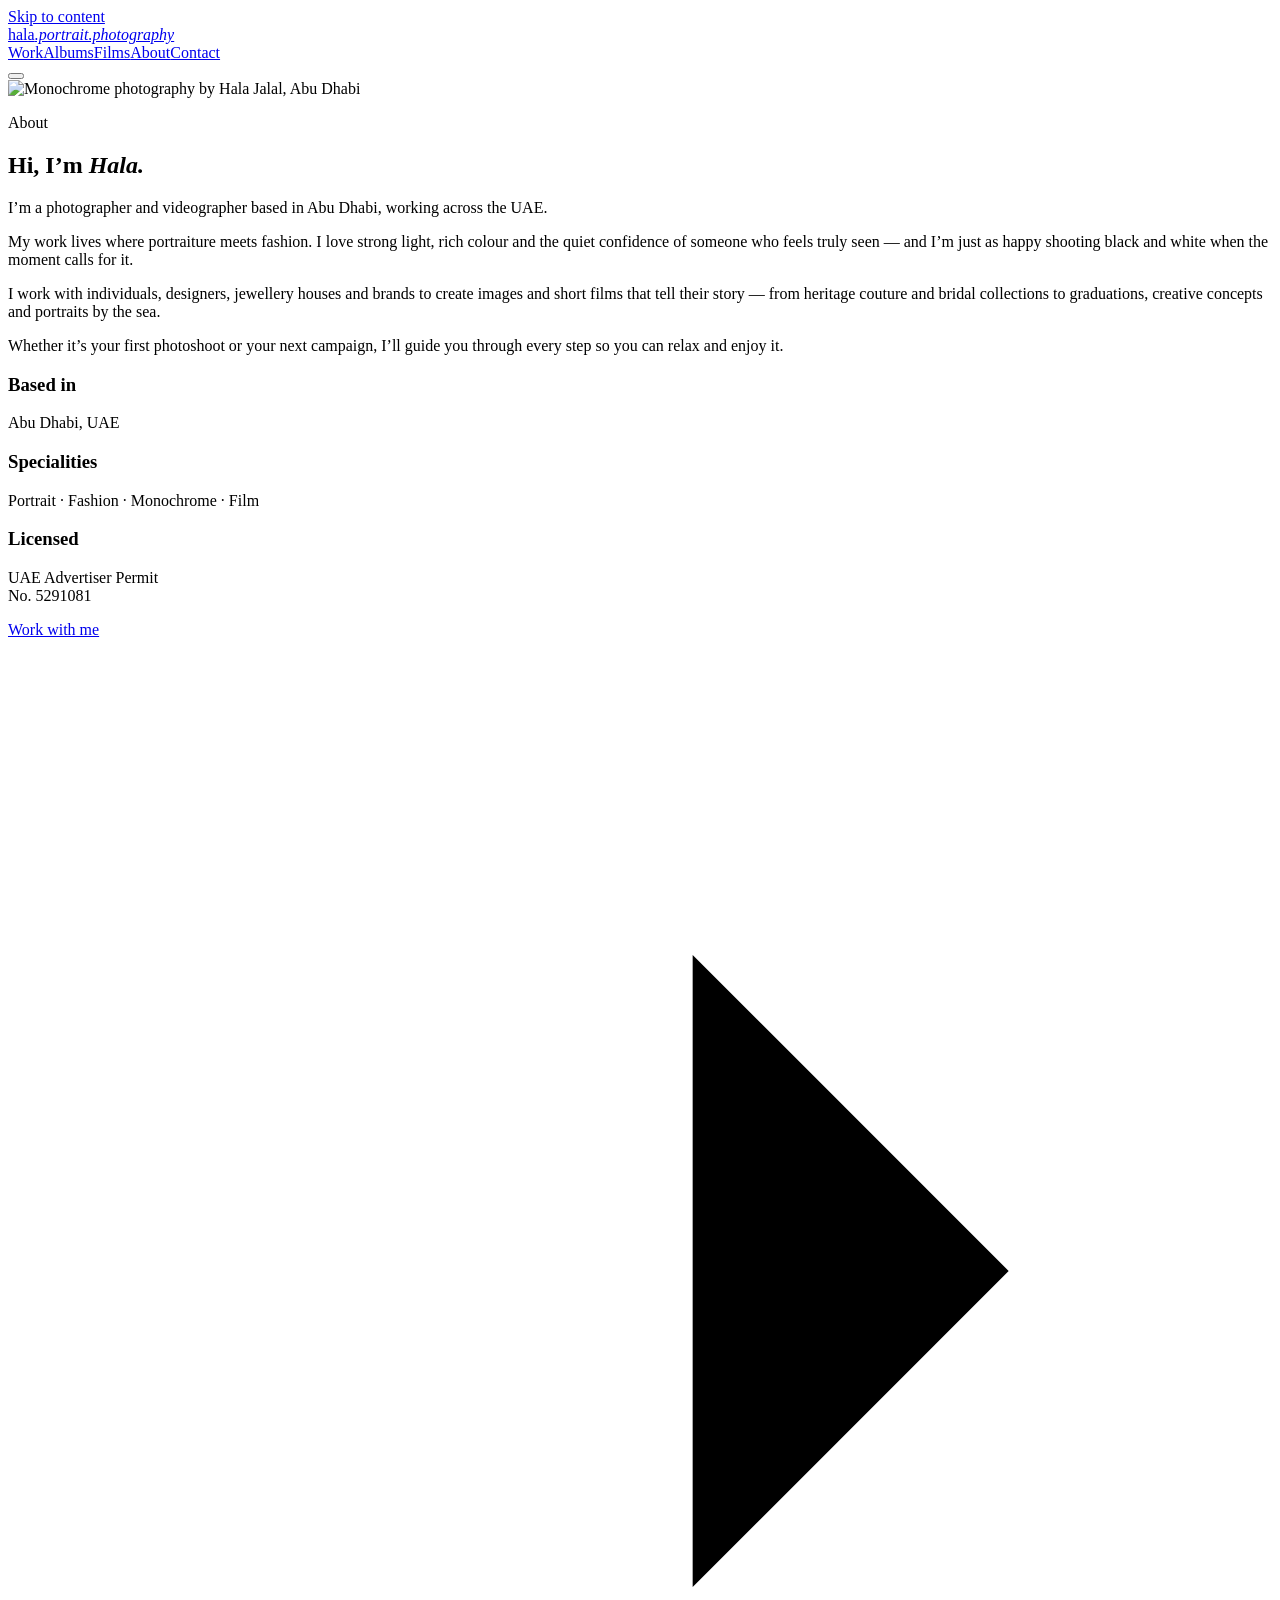
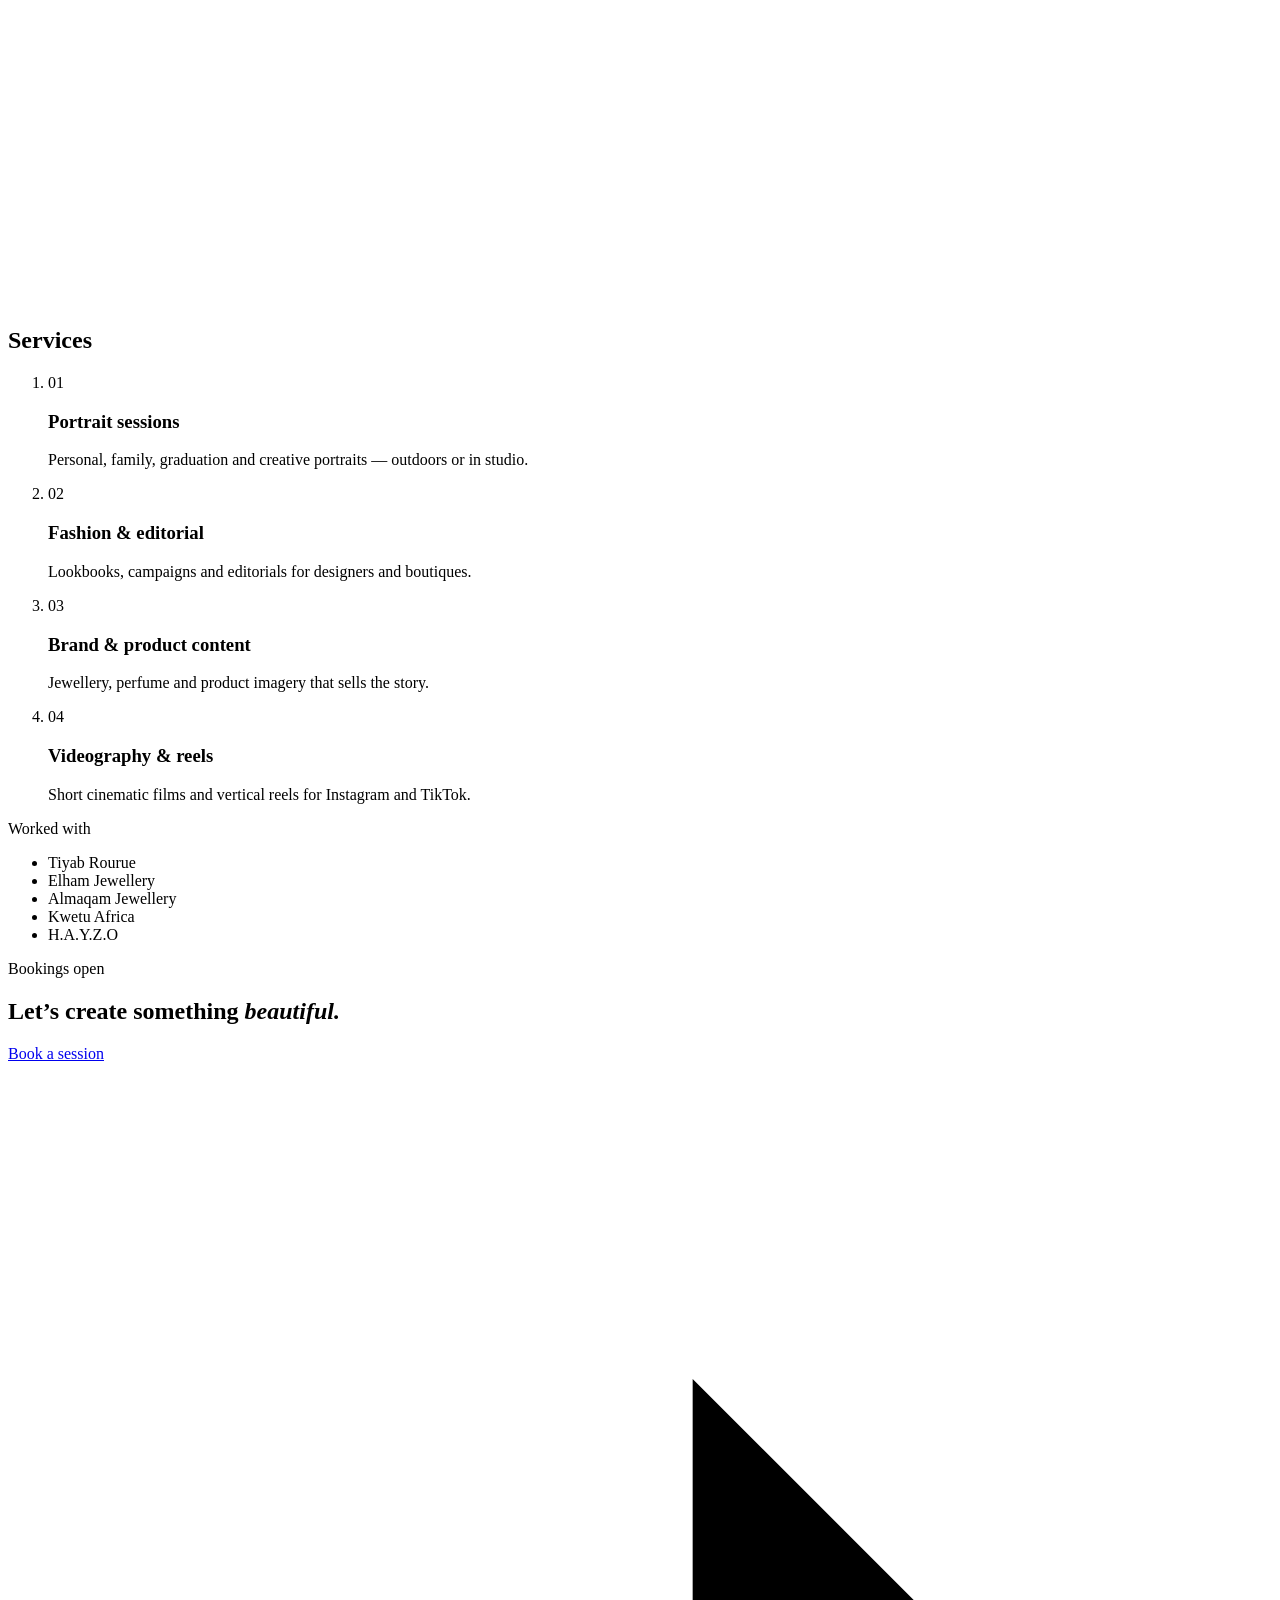
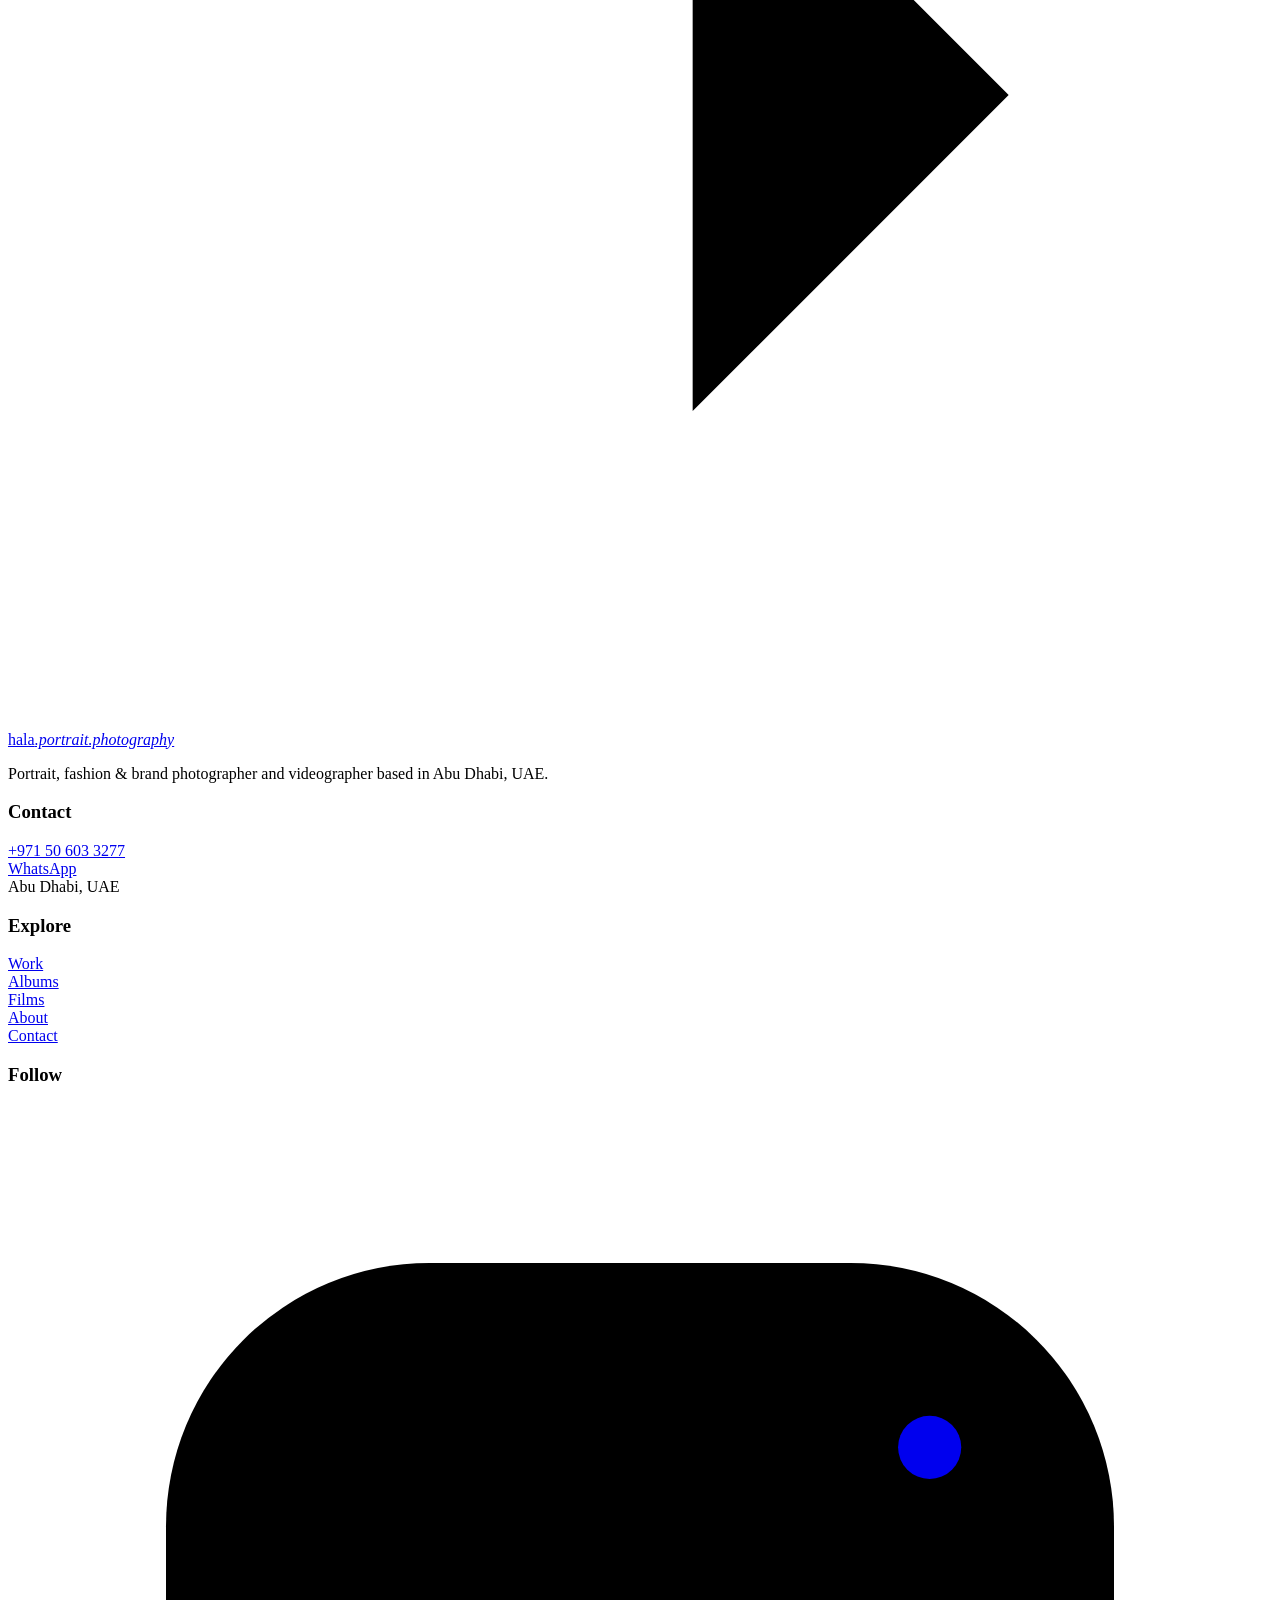
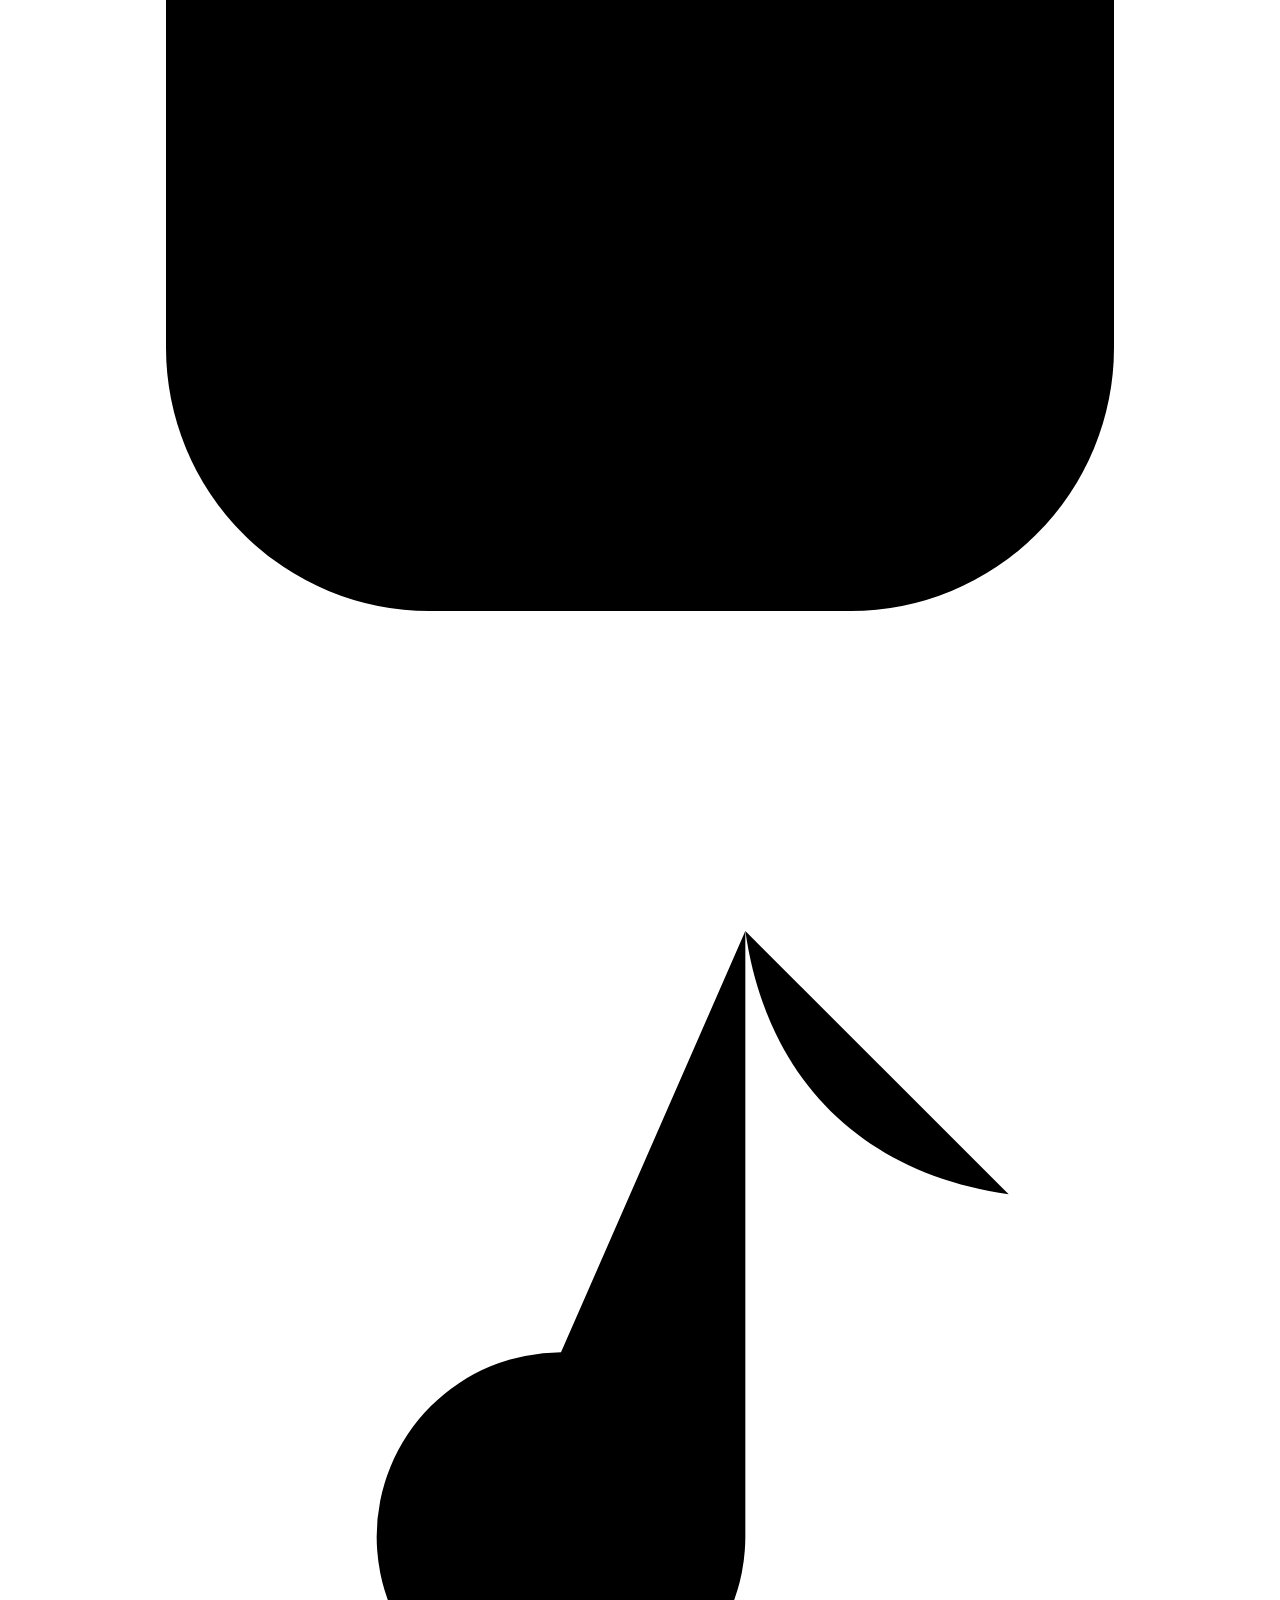
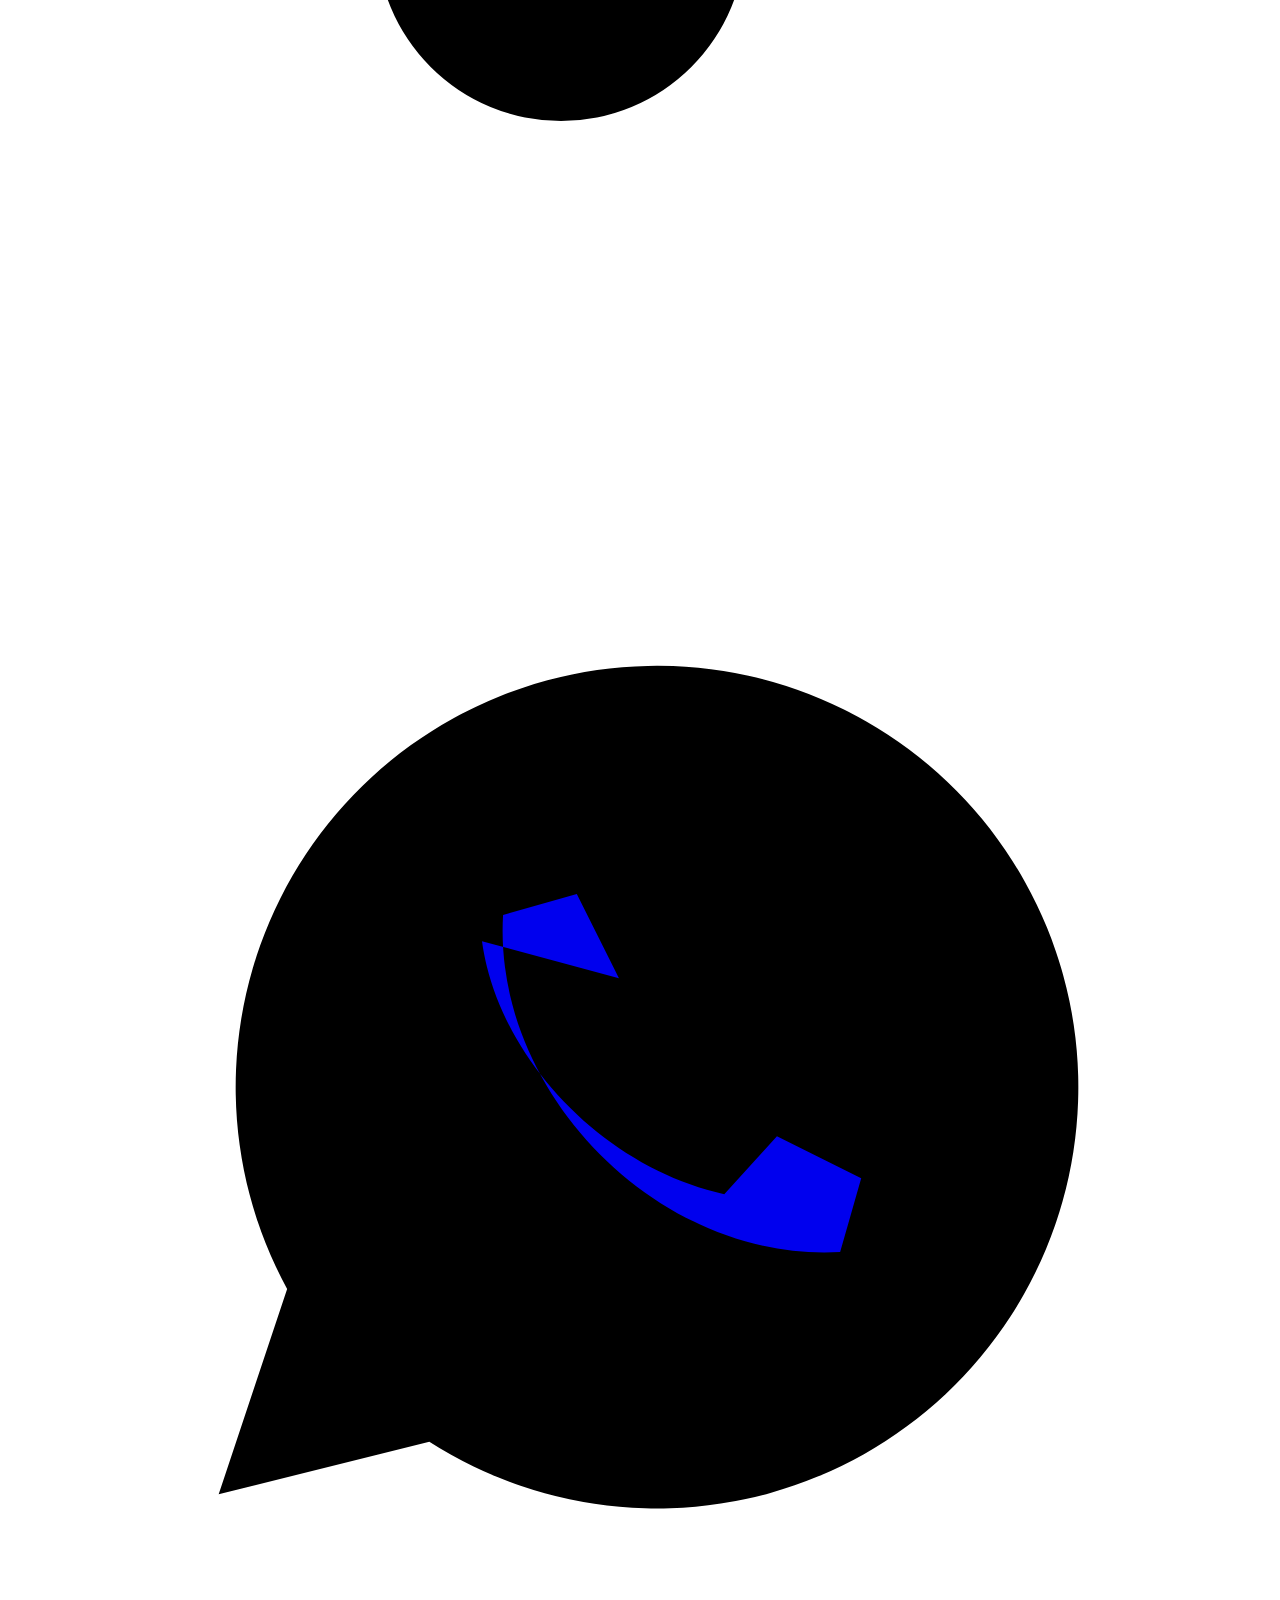
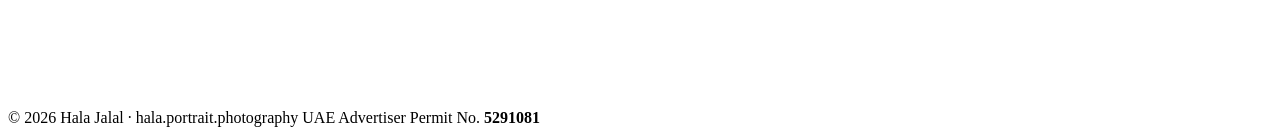
==== site/about/index.html @ 472ac30c "First draft" ====
<!doctype html>
<html lang="en">
<head>
<meta charset="utf-8">
<meta name="viewport" content="width=device-width, initial-scale=1">
<title>About Hala Jalal — Photographer &amp; Videographer, Abu Dhabi</title>
<meta name="description" content="Meet Hala Jalal, the portrait, fashion and brand photographer &amp; videographer behind hala.portrait.photography in Abu Dhabi, UAE.">
<link rel="canonical" href="https://hala-portrait-photography.vercel.app/about/">
<meta name="theme-color" content="#0e0d0c">
<meta property="og:type" content="website">
<meta property="og:site_name" content="hala.portrait.photography">
<meta property="og:title" content="About Hala Jalal — Photographer &amp; Videographer, Abu Dhabi">
<meta property="og:description" content="Meet Hala Jalal, the portrait, fashion and brand photographer &amp; videographer behind hala.portrait.photography in Abu Dhabi, UAE.">
<meta property="og:url" content="https://hala-portrait-photography.vercel.app/about/">
<meta property="og:image" content="https://hala-portrait-photography.vercel.app/assets/og.jpg">
<meta name="twitter:card" content="summary_large_image">
<link rel="icon" href="/assets/favicon.svg" type="image/svg+xml">
<link rel="preconnect" href="https://fonts.googleapis.com">
<link rel="preconnect" href="https://fonts.gstatic.com" crossorigin>
<link href="https://fonts.googleapis.com/css2?family=Playfair+Display:ital,wght@0,400;0,500;1,400;1,500&family=Inter:wght@300;400;500;600&display=swap" rel="stylesheet">
<link rel="stylesheet" href="/assets/css/style.css">
<script type="application/ld+json">{"@context":"https://schema.org","@type":"ProfessionalService","name":"hala.portrait.photography","alternateName":"Hala Jalal Photography","description":"Portrait, fashion and brand photographer & videographer based in Abu Dhabi, UAE.","url":"https://hala-portrait-photography.vercel.app","image":"https://hala-portrait-photography.vercel.app/assets/og.jpg","telephone":"+971506033277","founder":{"@type":"Person","name":"Hala Jalal","jobTitle":"Photographer & Videographer"},"address":{"@type":"PostalAddress","addressLocality":"Abu Dhabi","addressCountry":"AE"},"areaServed":["Abu Dhabi","Dubai","United Arab Emirates"],"sameAs":["https://www.instagram.com/hala.portrait.photography/","https://www.tiktok.com/@looolih"]}</script>
</head>
<body>
<a class="skip" href="#main">Skip to content</a>
<header class="site-header">
  <a class="wordmark" href="/" aria-label="hala.portrait.photography — home"><span>hala</span><em>.portrait.photography</em></a>
  <nav class="nav" aria-label="Main"><a href="/work/">Work</a><a href="/albums/">Albums</a><a href="/films/">Films</a><a href="/about/" aria-current="page">About</a><a href="/contact/">Contact</a></nav>
  <button class="menu-btn" aria-label="Open menu" aria-expanded="false"><span></span><span></span></button>
</header>
<div class="mobile-menu" hidden>
  <nav aria-label="Mobile"><a href="/work/" style="--i:0">Work</a><a href="/albums/" style="--i:1">Albums</a><a href="/films/" style="--i:2">Films</a><a href="/about/" style="--i:3">About</a><a href="/contact/" style="--i:4">Contact</a></nav>
  <div class="socials">
  <a href="https://www.instagram.com/hala.portrait.photography/" target="_blank" rel="noopener" aria-label="Instagram"><svg viewBox="0 0 24 24" aria-hidden="true"><rect x="3" y="3" width="18" height="18" rx="5"/><circle cx="12" cy="12" r="4"/><circle cx="17.5" cy="6.5" r="0.6" fill="currentColor"/></svg></a>
  <a href="https://www.tiktok.com/@looolih" target="_blank" rel="noopener" aria-label="TikTok"><svg viewBox="0 0 24 24" aria-hidden="true"><path d="M14 3v11.5a3.5 3.5 0 1 1-3.5-3.5"/><path d="M14 3c.4 2.8 2.2 4.6 5 5"/></svg></a>
  <a href="https://wa.me/971506033277" target="_blank" rel="noopener" aria-label="WhatsApp"><svg viewBox="0 0 24 24" aria-hidden="true"><path d="M4 20l1.3-3.9A8 8 0 1 1 8 19z"/><path d="M9 9.5c.3 2.2 2.3 4.3 4.6 4.8l1-1.1 1.6.8-.4 1.4c-3.4.2-6.6-3-6.4-6.4l1.4-.4.8 1.6z" fill="currentColor" stroke="none"/></svg></a></div>
</div>
<main id="main">

<section class="about wrap">
  <div class="about-img reveal"><img class="" src="/assets/img/8-640.webp" srcset="/assets/img/8-640.webp 640w, /assets/img/8-1600.webp 1080w" sizes="(max-width: 800px) 100vw, 45vw" width="1080" height="1469" alt="Monochrome photography by Hala Jalal, Abu Dhabi" fetchpriority="high" decoding="async"></div>
  <div class="about-text">
    <p class="eyebrow reveal">About</p>
    <h1 class="reveal">Hi, I’m <em>Hala.</em></h1>
    <p class="lead reveal">I’m a photographer and videographer based in Abu Dhabi, working across the UAE.</p>
    <p class="reveal">My work lives where portraiture meets fashion. I love strong light, rich colour and the quiet confidence of someone who feels truly seen — and I’m just as happy shooting black and white when the moment calls for it.</p>
    <p class="reveal">I work with individuals, designers, jewellery houses and brands to create images and short films that tell their story — from heritage couture and bridal collections to graduations, creative concepts and portraits by the sea.</p>
    <p class="reveal">Whether it’s your first photoshoot or your next campaign, I’ll guide you through every step so you can relax and enjoy it.</p>
    <div class="about-meta reveal">
      <div><h3>Based in</h3><p>Abu Dhabi, UAE</p></div>
      <div><h3>Specialities</h3><p>Portrait · Fashion · Monochrome · Film</p></div>
      <div><h3>Licensed</h3><p>UAE Advertiser Permit<br>No. 5291081</p></div>
    </div>
    <a class="btn reveal" href="/contact/">Work with me <svg viewBox="0 0 24 24" aria-hidden="true"><path d="M5 12h14M13 6l6 6-6 6"/></svg></a>
  </div>
</section>

<section class="wrap section services">
  <div class="section-head"><h2 class="reveal">Services</h2></div>
  <ol><li class="reveal"><span>01</span><h3>Portrait sessions</h3><p>Personal, family, graduation and creative portraits — outdoors or in studio.</p></li><li class="reveal"><span>02</span><h3>Fashion & editorial</h3><p>Lookbooks, campaigns and editorials for designers and boutiques.</p></li><li class="reveal"><span>03</span><h3>Brand & product content</h3><p>Jewellery, perfume and product imagery that sells the story.</p></li><li class="reveal"><span>04</span><h3>Videography & reels</h3><p>Short cinematic films and vertical reels for Instagram and TikTok.</p></li></ol>
</section>

<section class="wrap section collabs">
  <p class="eyebrow reveal">Worked with</p>
  <ul><li class="reveal">Tiyab Rourue</li><li class="reveal">Elham Jewellery</li><li class="reveal">Almaqam Jewellery</li><li class="reveal">Kwetu Africa</li><li class="reveal">H.A.Y.Z.O</li></ul>
</section>
</main>
<footer class="site-footer">
  <div class="footer-cta">
    <p class="eyebrow">Bookings open</p>
    <h2>Let’s create something <em>beautiful.</em></h2>
    <a class="btn" href="/contact/">Book a session <svg viewBox="0 0 24 24" aria-hidden="true"><path d="M5 12h14M13 6l6 6-6 6"/></svg></a>
  </div>
  <div class="footer-grid">
    <div>
      <a class="wordmark" href="/"><span>hala</span><em>.portrait.photography</em></a>
      <p class="muted">Portrait, fashion &amp; brand photographer and videographer based in Abu Dhabi, UAE.</p>
    </div>
    <div>
      <h3>Contact</h3>
      <p><a href="tel:+971506033277">+971 50 603 3277</a><br><a href="https://wa.me/971506033277" target="_blank" rel="noopener">WhatsApp</a><br>Abu Dhabi, UAE</p>
    </div>
    <div>
      <h3>Explore</h3>
      <p><a href="/work/">Work</a><br><a href="/albums/">Albums</a><br><a href="/films/">Films</a><br><a href="/about/">About</a><br><a href="/contact/">Contact</a></p>
    </div>
    <div>
      <h3>Follow</h3>
      <div class="socials">
  <a href="https://www.instagram.com/hala.portrait.photography/" target="_blank" rel="noopener" aria-label="Instagram"><svg viewBox="0 0 24 24" aria-hidden="true"><rect x="3" y="3" width="18" height="18" rx="5"/><circle cx="12" cy="12" r="4"/><circle cx="17.5" cy="6.5" r="0.6" fill="currentColor"/></svg></a>
  <a href="https://www.tiktok.com/@looolih" target="_blank" rel="noopener" aria-label="TikTok"><svg viewBox="0 0 24 24" aria-hidden="true"><path d="M14 3v11.5a3.5 3.5 0 1 1-3.5-3.5"/><path d="M14 3c.4 2.8 2.2 4.6 5 5"/></svg></a>
  <a href="https://wa.me/971506033277" target="_blank" rel="noopener" aria-label="WhatsApp"><svg viewBox="0 0 24 24" aria-hidden="true"><path d="M4 20l1.3-3.9A8 8 0 1 1 8 19z"/><path d="M9 9.5c.3 2.2 2.3 4.3 4.6 4.8l1-1.1 1.6.8-.4 1.4c-3.4.2-6.6-3-6.4-6.4l1.4-.4.8 1.6z" fill="currentColor" stroke="none"/></svg></a></div>
    </div>
  </div>
  <div class="footer-bottom">
    <span>© <span data-year>2026</span> Hala Jalal · hala.portrait.photography</span>
    <span class="permit">UAE Advertiser Permit No. <strong>5291081</strong></span>
  </div>
</footer>
<div class="lightbox" hidden role="dialog" aria-modal="true" aria-label="Image viewer">
  <button class="lb-close" aria-label="Close">×</button>
  <button class="lb-prev" aria-label="Previous">‹</button>
  <figure><img alt=""><figcaption></figcaption></figure>
  <button class="lb-next" aria-label="Next">›</button>
</div>
<script src="/assets/js/main.js" defer></script>
</body>
</html>
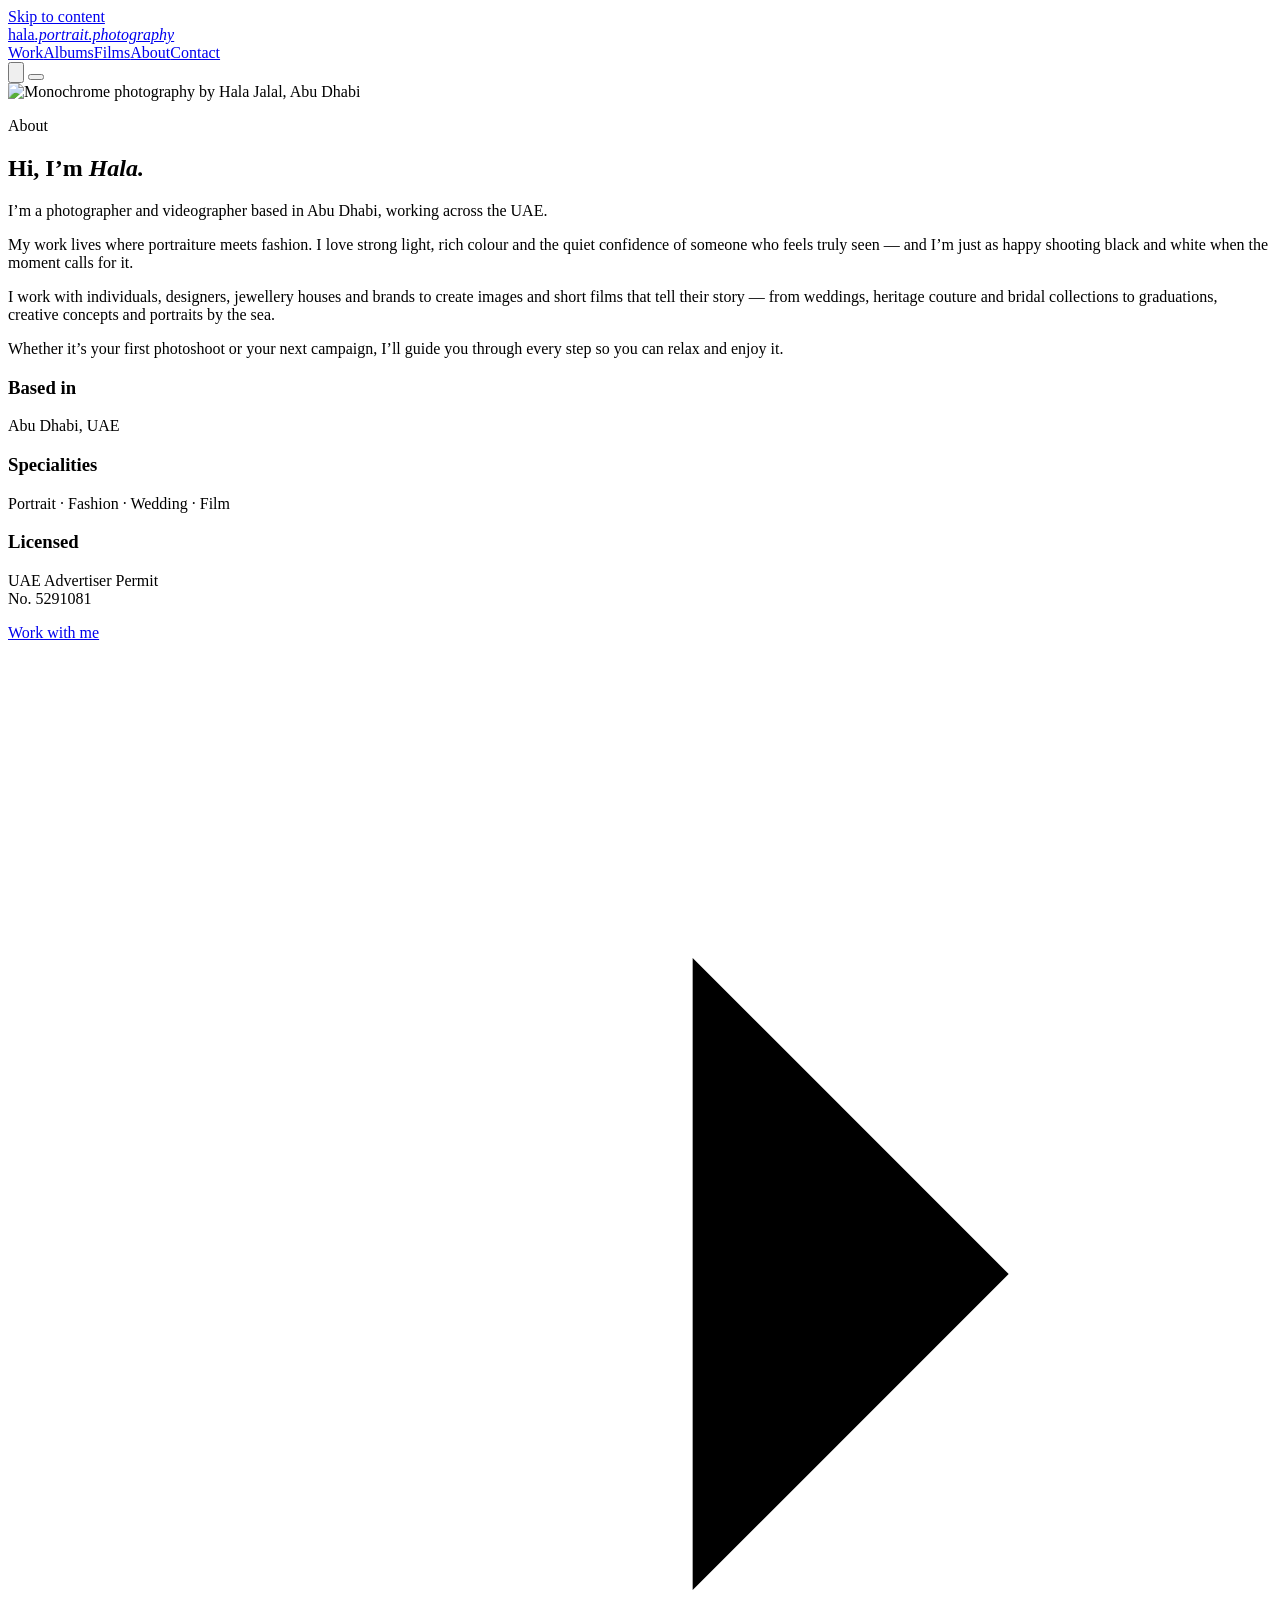
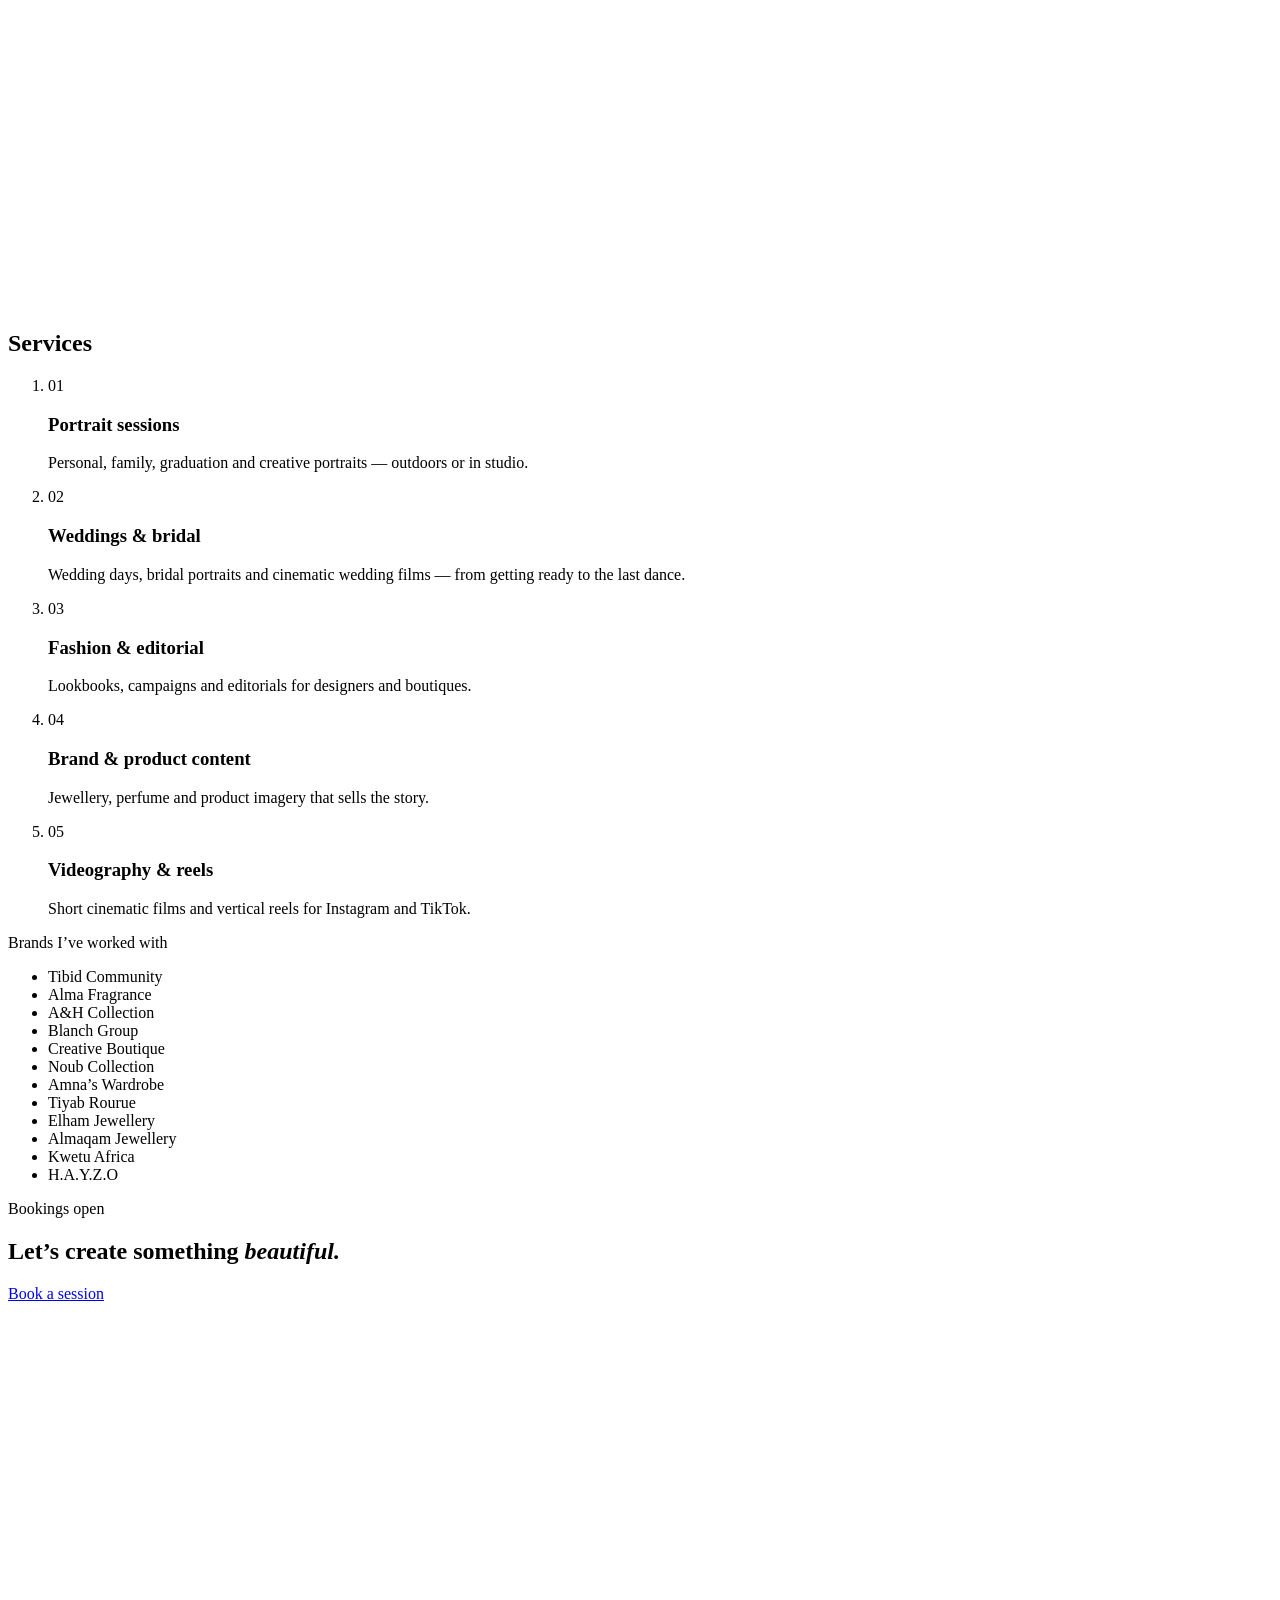
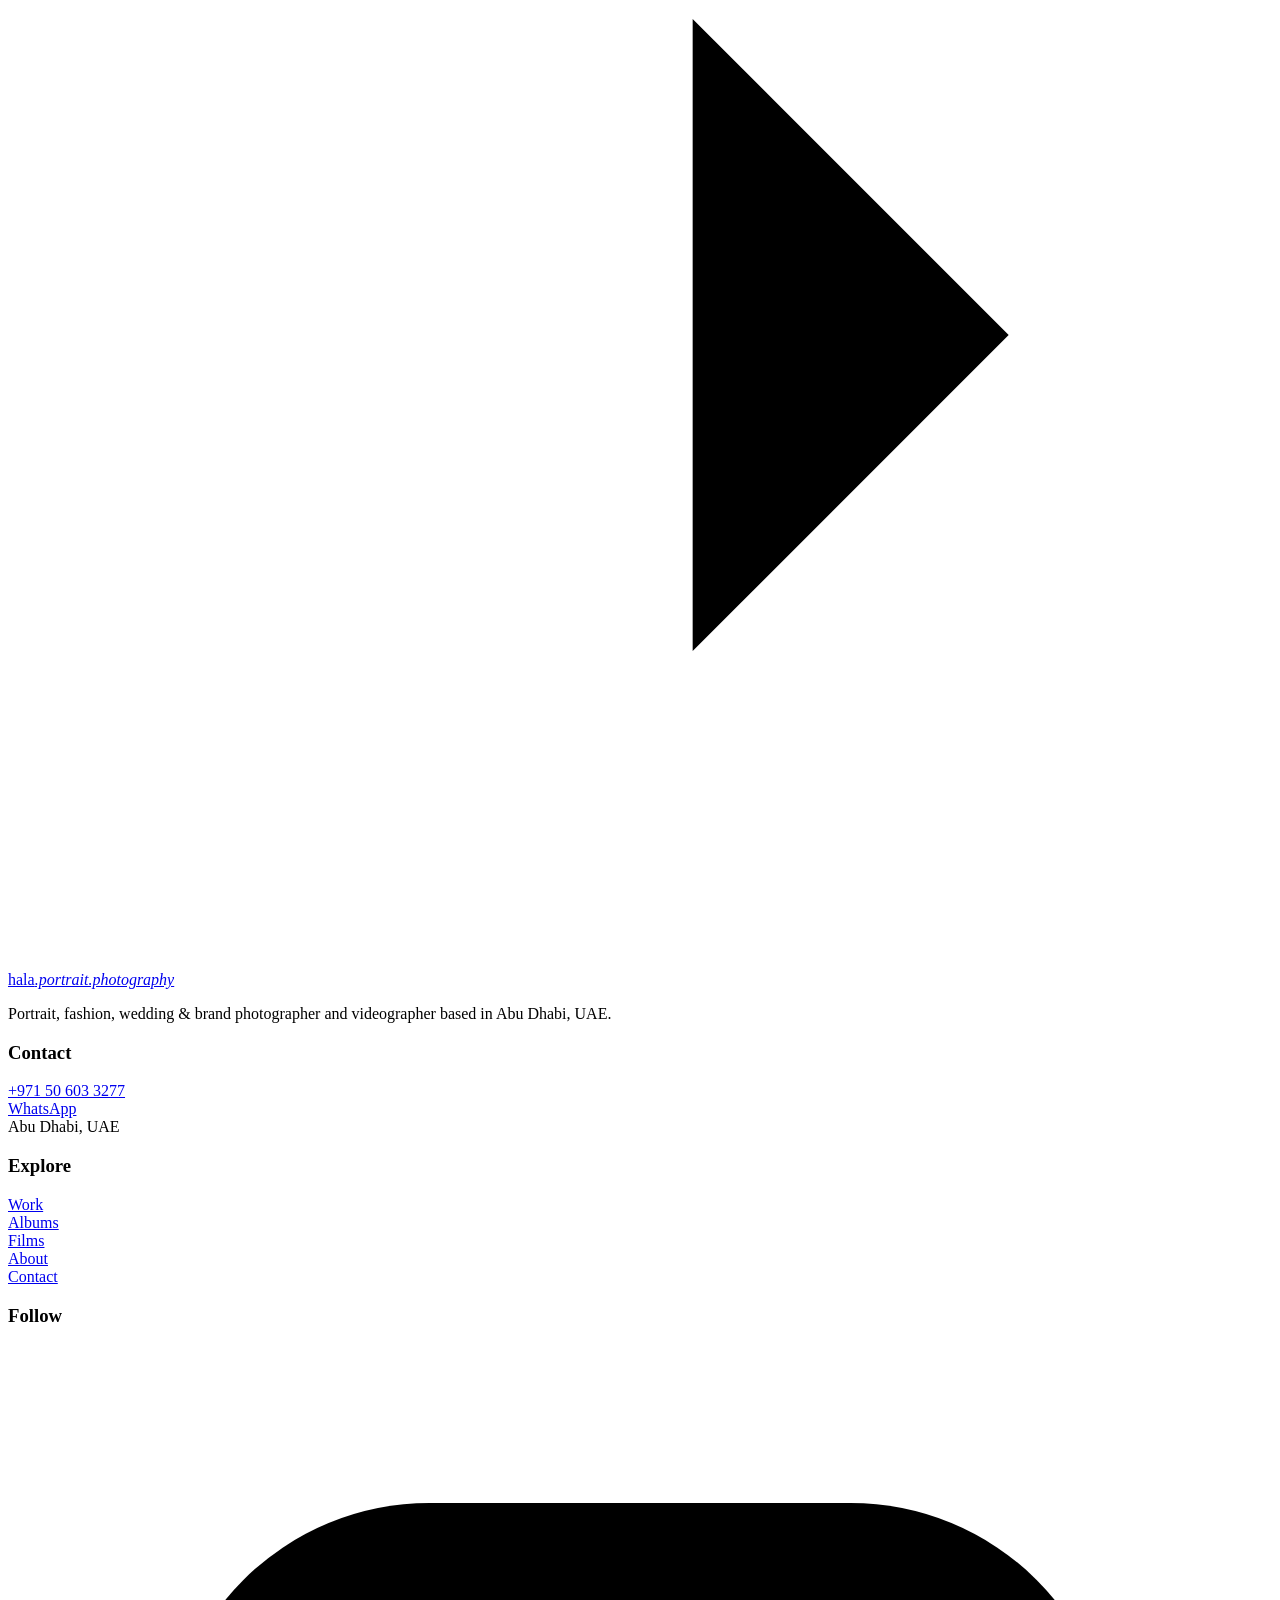
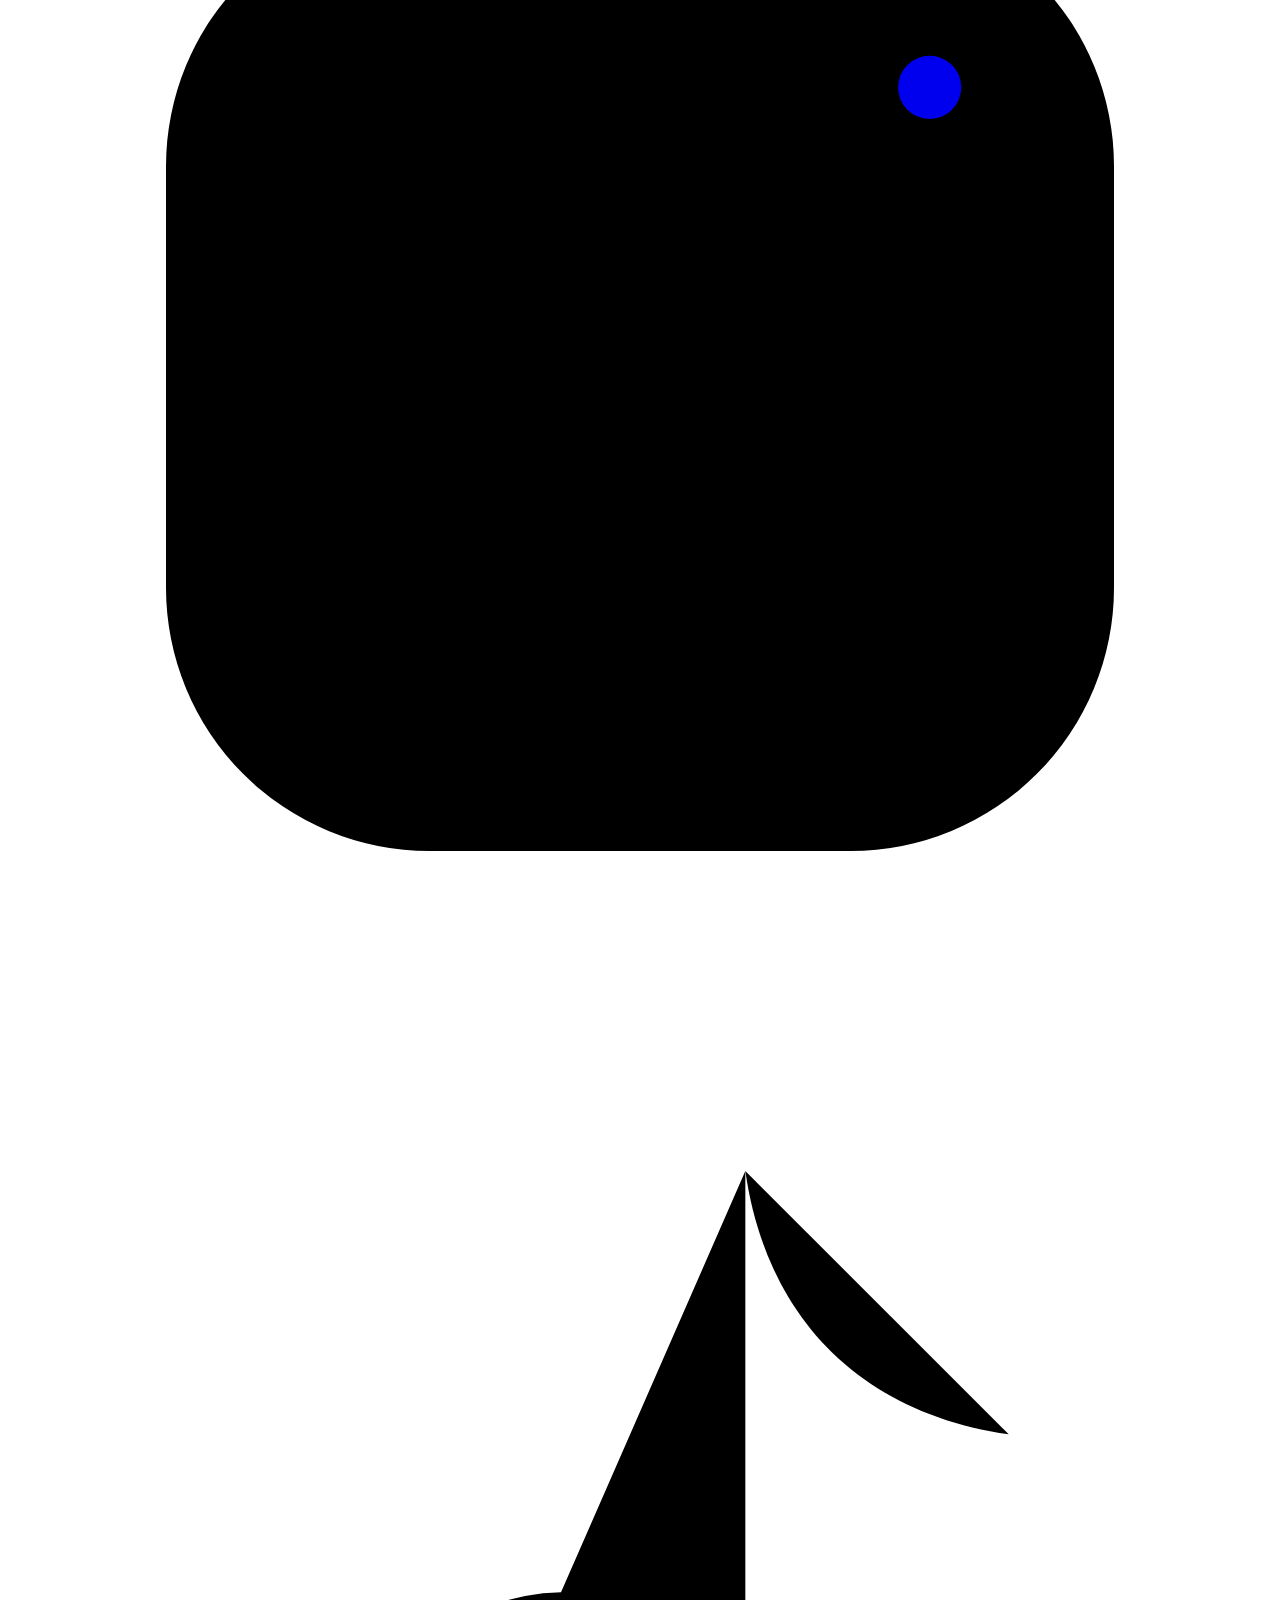
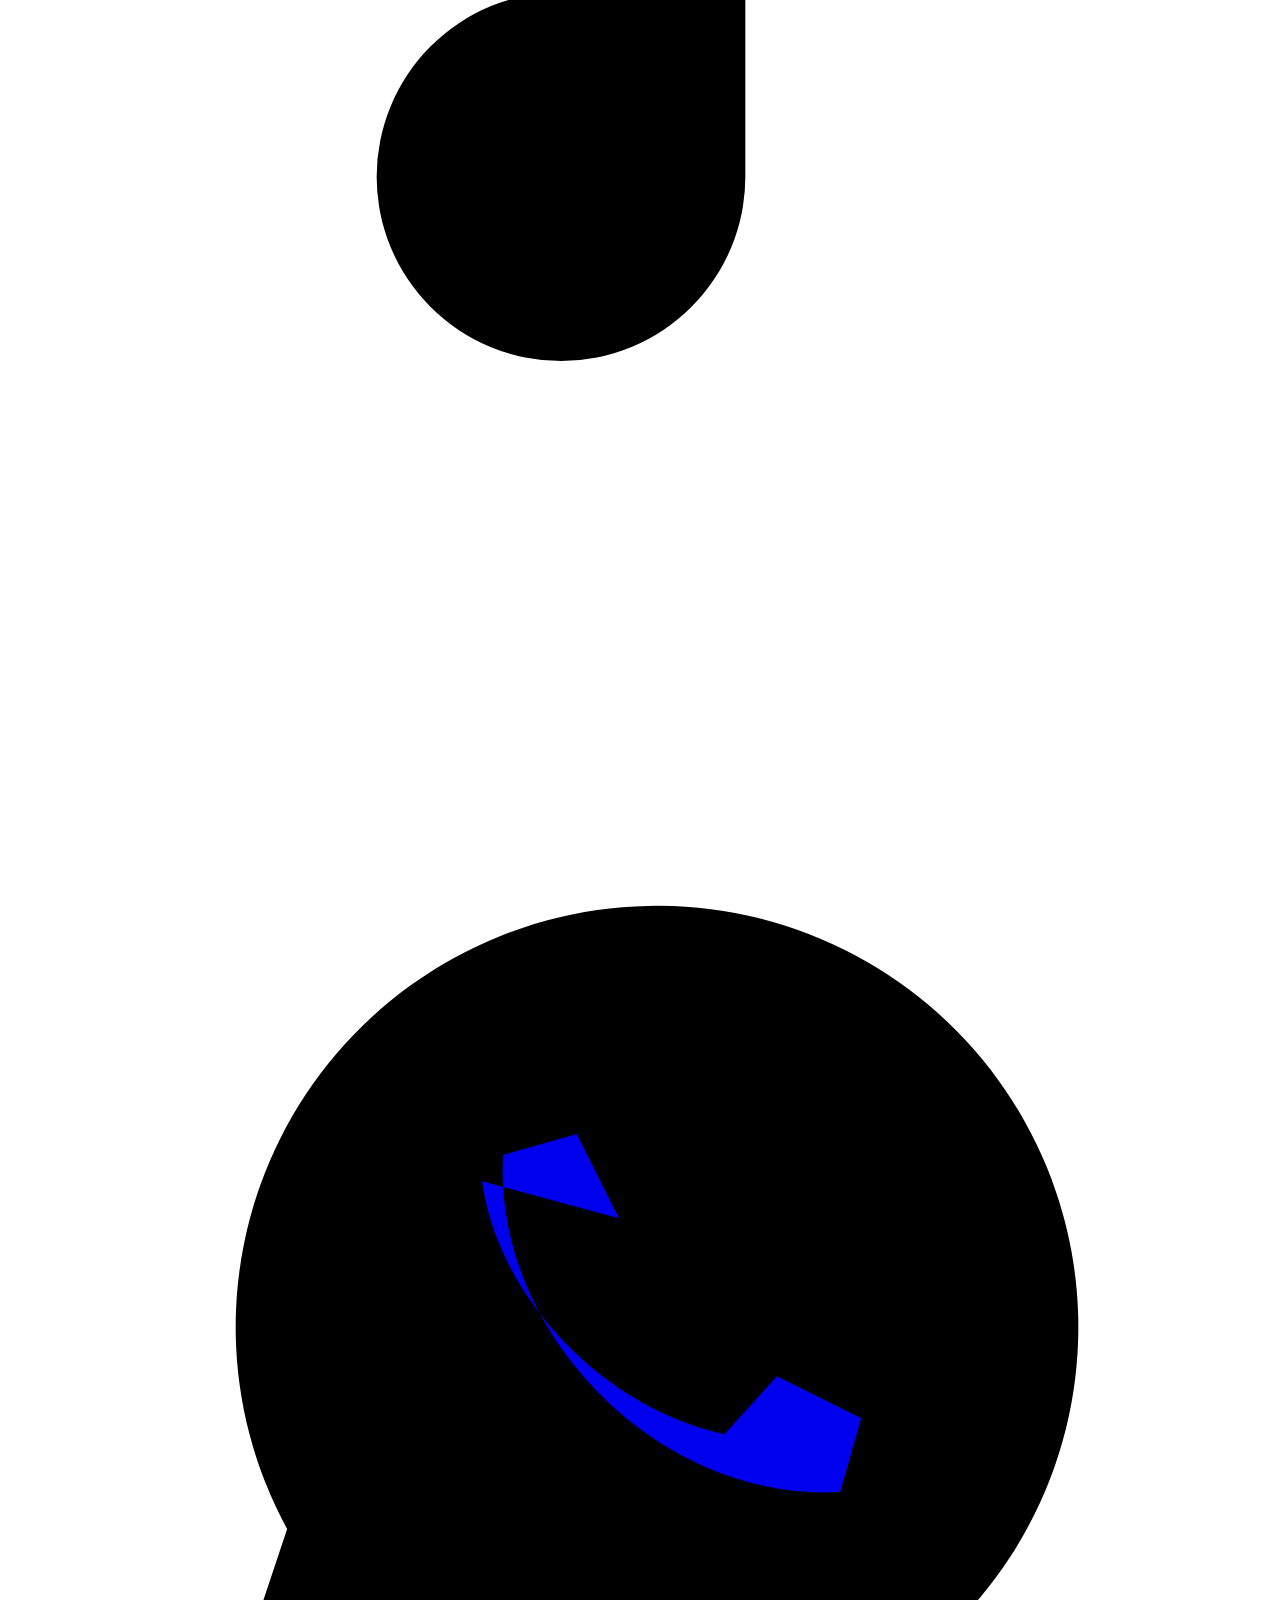
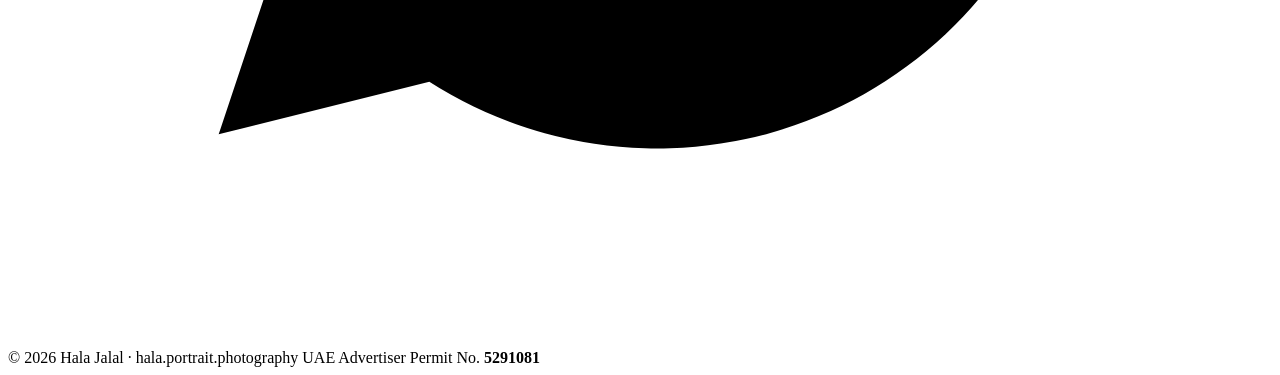
==== commit 1741d34a: "Light/dark mode, wedding album & film, new brands and photos" ====
--- a/site/about/index.html
+++ b/site/about/index.html
@@ -4,13 +4,13 @@
 <meta charset="utf-8">
 <meta name="viewport" content="width=device-width, initial-scale=1">
 <title>About Hala Jalal — Photographer &amp; Videographer, Abu Dhabi</title>
-<meta name="description" content="Meet Hala Jalal, the portrait, fashion and brand photographer &amp; videographer behind hala.portrait.photography in Abu Dhabi, UAE.">
+<meta name="description" content="Meet Hala Jalal, the portrait, fashion, wedding and brand photographer &amp; videographer behind hala.portrait.photography in Abu Dhabi, UAE.">
 <link rel="canonical" href="https://hala-portrait-photography.vercel.app/about/">
 <meta name="theme-color" content="#0e0d0c">
 <meta property="og:type" content="website">
 <meta property="og:site_name" content="hala.portrait.photography">
 <meta property="og:title" content="About Hala Jalal — Photographer &amp; Videographer, Abu Dhabi">
-<meta property="og:description" content="Meet Hala Jalal, the portrait, fashion and brand photographer &amp; videographer behind hala.portrait.photography in Abu Dhabi, UAE.">
+<meta property="og:description" content="Meet Hala Jalal, the portrait, fashion, wedding and brand photographer &amp; videographer behind hala.portrait.photography in Abu Dhabi, UAE.">
 <meta property="og:url" content="https://hala-portrait-photography.vercel.app/about/">
 <meta property="og:image" content="https://hala-portrait-photography.vercel.app/assets/og.jpg">
 <meta name="twitter:card" content="summary_large_image">
@@ -19,14 +19,18 @@
 <link rel="preconnect" href="https://fonts.gstatic.com" crossorigin>
 <link href="https://fonts.googleapis.com/css2?family=Playfair+Display:ital,wght@0,400;0,500;1,400;1,500&family=Inter:wght@300;400;500;600&display=swap" rel="stylesheet">
 <link rel="stylesheet" href="/assets/css/style.css">
-<script type="application/ld+json">{"@context":"https://schema.org","@type":"ProfessionalService","name":"hala.portrait.photography","alternateName":"Hala Jalal Photography","description":"Portrait, fashion and brand photographer & videographer based in Abu Dhabi, UAE.","url":"https://hala-portrait-photography.vercel.app","image":"https://hala-portrait-photography.vercel.app/assets/og.jpg","telephone":"+971506033277","founder":{"@type":"Person","name":"Hala Jalal","jobTitle":"Photographer & Videographer"},"address":{"@type":"PostalAddress","addressLocality":"Abu Dhabi","addressCountry":"AE"},"areaServed":["Abu Dhabi","Dubai","United Arab Emirates"],"sameAs":["https://www.instagram.com/hala.portrait.photography/","https://www.tiktok.com/@looolih"]}</script>
+<script>try{var t=localStorage.getItem('theme');if(t)document.documentElement.dataset.theme=t}catch(e){}</script>
+<script type="application/ld+json">{"@context":"https://schema.org","@type":"ProfessionalService","name":"hala.portrait.photography","alternateName":"Hala Jalal Photography","description":"Portrait, fashion, wedding and brand photographer & videographer based in Abu Dhabi, UAE.","url":"https://hala-portrait-photography.vercel.app","image":"https://hala-portrait-photography.vercel.app/assets/og.jpg","telephone":"+971506033277","founder":{"@type":"Person","name":"Hala Jalal","jobTitle":"Photographer & Videographer"},"address":{"@type":"PostalAddress","addressLocality":"Abu Dhabi","addressCountry":"AE"},"areaServed":["Abu Dhabi","Dubai","United Arab Emirates"],"sameAs":["https://www.instagram.com/hala.portrait.photography/","https://www.tiktok.com/@looolih"]}</script>
 </head>
 <body>
 <a class="skip" href="#main">Skip to content</a>
 <header class="site-header">
   <a class="wordmark" href="/" aria-label="hala.portrait.photography — home"><span>hala</span><em>.portrait.photography</em></a>
-  <nav class="nav" aria-label="Main"><a href="/work/">Work</a><a href="/albums/">Albums</a><a href="/films/">Films</a><a href="/about/" aria-current="page">About</a><a href="/contact/">Contact</a></nav>
-  <button class="menu-btn" aria-label="Open menu" aria-expanded="false"><span></span><span></span></button>
+  <div class="header-right">
+    <nav class="nav" aria-label="Main"><a href="/work/">Work</a><a href="/albums/">Albums</a><a href="/films/">Films</a><a href="/about/" aria-current="page">About</a><a href="/contact/">Contact</a></nav>
+    <button class="theme-btn" aria-label="Switch to light mode" title="Light / dark mode"><svg class="i-sun" viewBox="0 0 24 24" aria-hidden="true"><circle cx="12" cy="12" r="4"/><path d="M12 2v2M12 20v2M4.9 4.9l1.4 1.4M17.7 17.7l1.4 1.4M2 12h2M20 12h2M4.9 19.1l1.4-1.4M17.7 6.3l1.4-1.4"/></svg><svg class="i-moon" viewBox="0 0 24 24" aria-hidden="true"><path d="M20 14.5A8 8 0 1 1 9.5 4a6.5 6.5 0 0 0 10.5 10.5z"/></svg></button>
+    <button class="menu-btn" aria-label="Open menu" aria-expanded="false"><span></span><span></span></button>
+  </div>
 </header>
 <div class="mobile-menu" hidden>
   <nav aria-label="Mobile"><a href="/work/" style="--i:0">Work</a><a href="/albums/" style="--i:1">Albums</a><a href="/films/" style="--i:2">Films</a><a href="/about/" style="--i:3">About</a><a href="/contact/" style="--i:4">Contact</a></nav>
@@ -44,11 +48,11 @@
     <h1 class="reveal">Hi, I’m <em>Hala.</em></h1>
     <p class="lead reveal">I’m a photographer and videographer based in Abu Dhabi, working across the UAE.</p>
     <p class="reveal">My work lives where portraiture meets fashion. I love strong light, rich colour and the quiet confidence of someone who feels truly seen — and I’m just as happy shooting black and white when the moment calls for it.</p>
-    <p class="reveal">I work with individuals, designers, jewellery houses and brands to create images and short films that tell their story — from heritage couture and bridal collections to graduations, creative concepts and portraits by the sea.</p>
+    <p class="reveal">I work with individuals, designers, jewellery houses and brands to create images and short films that tell their story — from weddings, heritage couture and bridal collections to graduations, creative concepts and portraits by the sea.</p>
     <p class="reveal">Whether it’s your first photoshoot or your next campaign, I’ll guide you through every step so you can relax and enjoy it.</p>
     <div class="about-meta reveal">
       <div><h3>Based in</h3><p>Abu Dhabi, UAE</p></div>
-      <div><h3>Specialities</h3><p>Portrait · Fashion · Monochrome · Film</p></div>
+      <div><h3>Specialities</h3><p>Portrait · Fashion · Wedding · Film</p></div>
       <div><h3>Licensed</h3><p>UAE Advertiser Permit<br>No. 5291081</p></div>
     </div>
     <a class="btn reveal" href="/contact/">Work with me <svg viewBox="0 0 24 24" aria-hidden="true"><path d="M5 12h14M13 6l6 6-6 6"/></svg></a>
@@ -57,12 +61,12 @@
 
 <section class="wrap section services">
   <div class="section-head"><h2 class="reveal">Services</h2></div>
-  <ol><li class="reveal"><span>01</span><h3>Portrait sessions</h3><p>Personal, family, graduation and creative portraits — outdoors or in studio.</p></li><li class="reveal"><span>02</span><h3>Fashion & editorial</h3><p>Lookbooks, campaigns and editorials for designers and boutiques.</p></li><li class="reveal"><span>03</span><h3>Brand & product content</h3><p>Jewellery, perfume and product imagery that sells the story.</p></li><li class="reveal"><span>04</span><h3>Videography & reels</h3><p>Short cinematic films and vertical reels for Instagram and TikTok.</p></li></ol>
+  <ol><li class="reveal"><span>01</span><h3>Portrait sessions</h3><p>Personal, family, graduation and creative portraits — outdoors or in studio.</p></li><li class="reveal"><span>02</span><h3>Weddings & bridal</h3><p>Wedding days, bridal portraits and cinematic wedding films — from getting ready to the last dance.</p></li><li class="reveal"><span>03</span><h3>Fashion & editorial</h3><p>Lookbooks, campaigns and editorials for designers and boutiques.</p></li><li class="reveal"><span>04</span><h3>Brand & product content</h3><p>Jewellery, perfume and product imagery that sells the story.</p></li><li class="reveal"><span>05</span><h3>Videography & reels</h3><p>Short cinematic films and vertical reels for Instagram and TikTok.</p></li></ol>
 </section>
 
 <section class="wrap section collabs">
-  <p class="eyebrow reveal">Worked with</p>
-  <ul><li class="reveal">Tiyab Rourue</li><li class="reveal">Elham Jewellery</li><li class="reveal">Almaqam Jewellery</li><li class="reveal">Kwetu Africa</li><li class="reveal">H.A.Y.Z.O</li></ul>
+  <p class="eyebrow reveal">Brands I’ve worked with</p>
+  <ul><li class="reveal">Tibid Community</li><li class="reveal">Alma Fragrance</li><li class="reveal">A&amp;H Collection</li><li class="reveal">Blanch Group</li><li class="reveal">Creative Boutique</li><li class="reveal">Noub Collection</li><li class="reveal">Amna’s Wardrobe</li><li class="reveal">Tiyab Rourue</li><li class="reveal">Elham Jewellery</li><li class="reveal">Almaqam Jewellery</li><li class="reveal">Kwetu Africa</li><li class="reveal">H.A.Y.Z.O</li></ul>
 </section>
 </main>
 <footer class="site-footer">
@@ -74,7 +78,7 @@
   <div class="footer-grid">
     <div>
       <a class="wordmark" href="/"><span>hala</span><em>.portrait.photography</em></a>
-      <p class="muted">Portrait, fashion &amp; brand photographer and videographer based in Abu Dhabi, UAE.</p>
+      <p class="muted">Portrait, fashion, wedding &amp; brand photographer and videographer based in Abu Dhabi, UAE.</p>
     </div>
     <div>
       <h3>Contact</h3>
